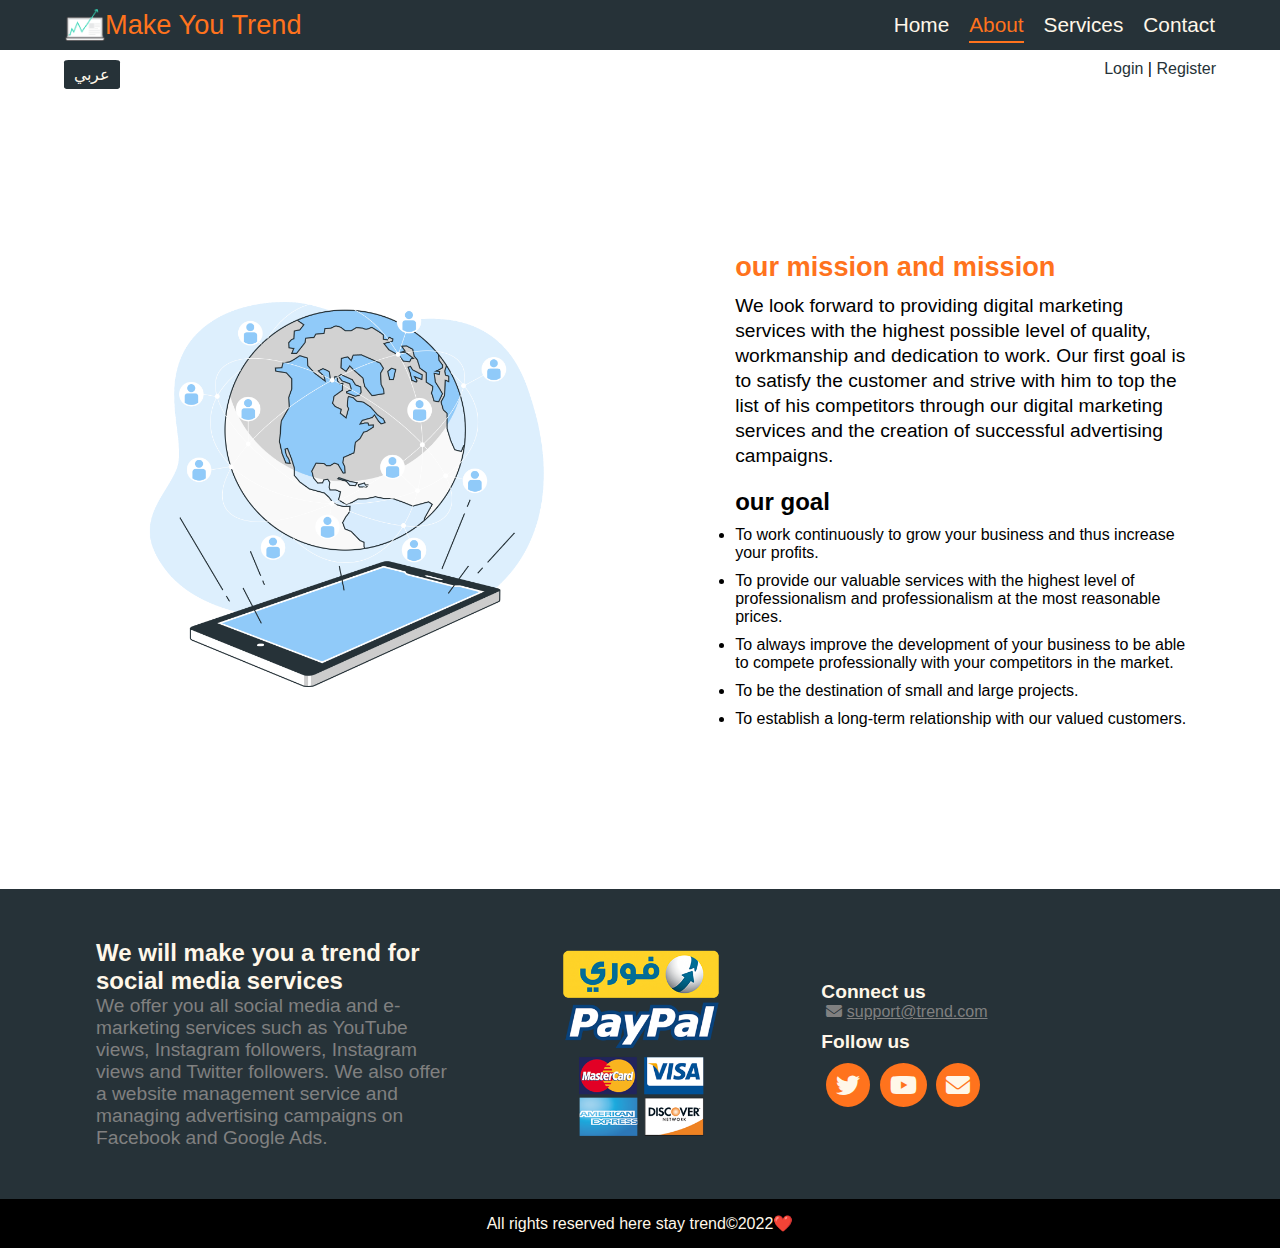
==== about-en.html @ 2884f785 "first push" ====
<!DOCTYPE html>
<html lang="en">
    <head>
        <meta charset="UTF-8">
        <meta http-equiv="X-UA-Compatible" content="IE=edge">
        <meta name="viewport" content="width=device-width, initial-scale=1.0">
        <meta name="description" content="Test">
        <!-- Title -->
        <title>About</title>
        <!-- about style -->
        <link rel="stylesheet" href="css/about.css">
        <!-- Fav-Icon -->
        <link rel="icon" href="img/fav icon.png">
        <!-- style sheet file -->
        <link rel="stylesheet" href="css/style.css">
        <!-- mediaqueries file-->
        <link rel="stylesheet" href="css/madia-queries.css">
        <!-- fontawesome library -->
        <link rel="stylesheet" href="css/all.min.css">
        <style>
            *{
                direction: ltr;
            }
            body{
                overflow-x: hidden;
            }
            
        @media (max-width: 767px){
            *{
                font-size: 12px;
            }
            body{
                overflow-x: hidden;
            }
            nav ul{
                direction: rtl;
            }
            .about .about-text{
                margin-left: 20px;
}
        }
        </style>
    </head>
<body>
    <!-- Nav -->
    <nav>
        <div>
            <span>
            <img src="img/logo2.png" alt="logo">
            <a href="index-en.html">Make You Trend</a>
            </span>
        </div>
        <i class="fas fa-bars bars"></i>
        
            <ul class="ul">
                <span class="exit">X</span>
                <li><a href="index-en.html">Home</a></li>
                <li><a href="about-en.html" class="active-one">About</a></li>
                <li><a href="services-en.html">Services</a></li>
                <li><a href="contact-en.html">Contact</a></li>
            </ul>
    </nav>
    <!-- Head -->
    <div class="head container">
            <a href="about.html" class="lang">عربي</a>
            <div>
                <a href="login-register-en.html">Login</a>
                <span> | </span>
                <a href="login-register-en.html">Register</a>
            </div>
    </div>
    <!-- about -->
    <div class="about container">
        <img src="img/about.png" alt="">
        <div class="about-text">
            <h3>our mission and mission</h3>
            <p>We look forward to providing digital marketing services with the highest possible level of quality, workmanship and dedication to work. Our first goal is to satisfy the customer and strive with him to top the list of his competitors through our digital marketing services and the creation of successful advertising campaigns.</p>
            <h5>our goal</h5>
            <ul>
                <li>To work continuously to grow your business and thus increase your profits.</li>
                <li>To provide our valuable services with the highest level of professionalism and professionalism at the most reasonable prices.</li>
                <li>To always improve the development of your business to be able to compete professionally with your competitors in the market.</li>
                <li>To be the destination of small and large projects.</li>
                <li>To establish a long-term relationship with our valued customers.</li>
            </ul>
        </div>
    </div>
    <!-- Footer -->
    <footer>
        <div class="text-footer">
            <h5>We will make you a trend for social media services</h5>
            <p>We offer you all social media and e-marketing services such as YouTube views, Instagram followers, Instagram views and Twitter followers. We also offer a website management service and managing advertising campaigns on Facebook and Google Ads.</p>
        </div>
        <img src="img/img-footer.png" alt="img-footer">
        <div class="contact-text">
            <h5>Connect us</h5>
            <i class="fas fa-envelope"></i>
            <p>support@trend.com</p>
            <h6>Follow us</h6>
            <div class="footer-icon">
                <i class="fab fa-twitter"></i>
                <i class="fab fa-youtube"></i>
                <i class="fas fa-envelope"></i>
            </div>
        </div>
    </footer>
    <!-- End Footer -->
    <div class="end-footer">
        <p>All rights reserved here stay trend&copy;2022❤️</p>
    </div>
    <!-- script js file -->
    <script src="js/main.js"></script>
</body>
</html>
---- css/about.css ----
*{
    padding: 0;
    margin: 0;
    box-sizing: border-box;
    font-size: 16px;
    font-family: 'Segoe UI', Tahoma, Verdana, sans-serif;
    direction: rtl;
}
body{
    scroll-behavior: smooth;
}
:root{
    --main-color: #1746A2;
    --second-color: #5F9DF7;
    --main-text-color: #FF731D;
    --white: #FFF7E9;
    --bg-color: #263238;
    --black-color: black;
}
/* Componats */
.container{
    width: 90%;
    padding: 50px 0;
    margin: 0 auto;
}
/* Start about */
.about{
    direction: ltr;
    min-height: calc(100vh - 100px);
    display: flex;
    justify-content: space-between;
    align-items: center;
}
.about img{
    width: calc(100% / 2 - 2%);
}
.about .about-text{
    width: calc(100% / 2 - 10%);
    margin-right: 20px;
}
.about .about-text h3{
    font-size: 1.7em;
    color: var(--main-text-color);
    margin-bottom: 10px;
}
.about .about-text p{
    font-size: 1.2em;
    line-height: 25px;
    margin-bottom: 20px;
}
.about .about-text h5{
    font-size: 1.5em;
    margin-bottom: 10px;
}
.about .about-text ul li{
    margin-top: 10px;
}
/* End about */


/* -----------madia queries */
/* -------------mobile------------- */
@media (max-width: 767px){
    .about img{
        display: none;
    }
    .about .about-text{
        width: calc(100%);
    }
}


/* ----------small screen---------------- */
@media (min-width: 767px) and (max-width: 992px){
}


/* ----------medium screen--------------------- */
@media (min-width: 992px) and (max-width: 1200px){
}


/* ---------large screen */
@media (min-width: 1200px){

}
---- css/style.css ----
*{
    padding: 0;
    margin: 0;
    box-sizing: border-box;
    font-size: 16px;
    font-family: 'Segoe UI', Tahoma, Verdana, sans-serif;
    direction: rtl;
}
body{
    scroll-behavior: smooth;
    max-width: 100%;
    overflow-x: hidden;
}
:root{
    --main-color: #1746A2;
    --second-color: #5F9DF7;
    --main-text-color: #FF731D;
    --white: #FFF7E9;
    --bg-color: #263238;
    --black-color: black;
}
/* Componats */
.container{
    width: 90%;
    padding: 50px 0;
    margin: 0 auto;
}
/* Start Nav */
nav{
    width: 100%;
    height: 50px;
    background-color: var(--bg-color);
    padding: 0 65px;
    display: flex;
    justify-content: space-between;
    align-items: center;
    direction: ltr;
    /* position: fixed; */
    top: 0;
    z-index: 999;
}
nav span{
    display: flex;
    justify-content: center;
    align-items: center;
}
nav span a{
    text-decoration: none;
    color: var(--main-text-color);
    font-size: 1.7em;
    transition: 0.5s ease;
}
nav img{
    width: 40px;
}
nav ul{
    list-style: none;
    display: flex;
}
nav ul li{
    margin-left: 20px;
}
nav ul li a{
    text-decoration: none;
    color: var(--white);
    font-size: 1.3em;
    padding-bottom: 5px;
}
/* icon */
nav .bars {
    display: none;
}
nav ul .exit{
    display: none;
}
.active-one{
    color: var(--main-text-color);
    border-bottom: 2px solid var(--main-text-color);
}
/* End Nav */
/* Start Head */
.head{
    display: flex;
    justify-content: space-between;
    direction: ltr;
    padding: 0;
    margin-top: 10px;
    /* margin-top: 65px; */
}
.head a{
    text-decoration: none;
    color: var(--bg-color);
    transition: 0.5s ease;
}
.head a:hover{
    color: var(--main-text-color);
}
.head .lang{
    background-color: var(--bg-color);
    color: var(--white);
    padding: 5px 10px;
    border-radius: 8%;
    transition: 0.5s ease;
}
.head .lang:hover{
    color: var(--main-text-color);
}
/* End Head */
/* Start btn Up */
.up{
    position: fixed;
    bottom: 20px;
    right: 20px;
    background-color: var(--main-text-color);
    padding: 10px;
    border-radius: 3px;
    transition: 0.5s ease;
    cursor: pointer;
    transform: translateX(60px);
    z-index: 5;
}
.up i{
    font-size: 1em;
    transition: 0.5s ease;
}
.up:hover{
    /* box-shadow: 0px 0px 10px 5px var(--main-text-color); */
    background-color: var(--white);
    transform: translateY(-5px);
}
.up:hover i{
    color: var(--main-text-color);
    font-size: 1.5em;
}
.up.show{
    transform: translateX(0);
}

/* End btn Up */
/* Start Landing */
.landing{
    /* direction: ltr; */
    display: flex;
    justify-content: space-evenly;
    align-items: center;
    width: 100%;
    height: calc(100vh - 95px);
    /* background: url(../img/bg-home.jpg);
    background-size: cover;
    background-position: center;
    background-repeat: no-repeat; */
}
.landing .landing-text{
    width: calc(50% - 15%);
}
.landing img{
    width: calc(50% - 10%);
    height: 100%;
}
.landing .landing-text h1{
    font-size: 2em;
    color: var(--main-text-color);
}
.landing .landing-text p{
    font-size: 1.5em;
    /* color: var(--main-color); */
    color: var(--bg-color);
    line-height: 30px;
    margin-top: 20px;
}
/* End Landing */

/* Start why-us */
.why-us{
    display: flex;
    flex-direction: column;
    justify-content: center;
    align-items: center;
}
.why-us .why-us-head{
    width: 60%;
    text-align: center;
}
.why-us .why-us-head h2{
    font-size: 2em;
    color: var(--main-text-color);
}
.why-us .why-us-head p{
    font-size: 1.5em;
    margin-top: 10px;
}

.why-us .why-us-cards{
    margin-top: 50px;
    width: 100%;
    display: flex;
    flex-wrap: wrap;
    justify-content: space-between;
    align-items: center;
}
.why-us .why-us-cards .card{
    width: calc(100% / 4 - 3%);
    display: flex;
    flex-wrap: wrap;
    flex-direction: column;
    justify-content: center;
    align-items: center;
    text-align: center;
    transition: 0.5s ease;
}
.why-us .why-us-cards .card .icon-card{
    width: 100px;
}
.why-us .why-us-cards .card .icon-card img{
    width: 100px;
    transition: 0.5s ease;
}
/* .why-us .why-us-cards .card .head-card{
    position: relative;
} */
.why-us .why-us-cards .card .head-card h3{
    background-color: var(--main-text-color);
    margin: 10px 0;
    padding: 5px 10px;
    border-radius: 4%;
    font-size: 1.2em;
    transition: 0.5s ease;
    cursor: pointer;
}
.why-us .why-us-cards .card .head-card h3:hover{
    background-color: var(--bg-color);
    color: var(--main-text-color);
}
.why-us .why-us-cards .card:hover img{
    opacity: 0.8;
}
.why-us .why-us-cards .card:hover{
    transform: translateY(-10px);
}
.why-us .why-us-cards .card .cont-card p{
    line-height: 25px;
    font-size: 1.2em;
}
/* End why-us */
/* Start pwor of media */
/* .pwor-media{
    border: 1px solid green;
} */
.pwor-media .pwor-media-head{
    display: flex;
    justify-content: center;
    margin: 20px 0;
}
.pwor-media .pwor-media-head h5{
    font-size: 2em;
    color: var(--main-text-color);
}
.pwor-media .pwor-box{
    direction: ltr;
    display: flex;
    justify-content: space-between;
    align-items: center;
}
.pwor-media .pwor-box img{
    width: calc(100% / 2 - 10%);
}

.pwor-media .pwor-box .pwor{
    width: calc(100% / 2 - 2%);
}
    .pwor .media .youtub h5,
    .pwor .media .facebook h5,
    .pwor .media .twiter h5,
    .pwor .media .instgram h5{
    color: var(--main-text-color);
    font-size: 2em;
}
.pwor .media .youtub p,
.pwor .media .facebook p,
.pwor .media .twiter p,
.pwor .media .instgram p{
    font-size: 1.3em;
    line-height: 25px;
    text-align: center;
}
/* taps */
.pwor-media .btn-taps{
    display: flex;
    justify-content: center;
    align-items: center;
    width: fit-content;
    margin: 20px auto;
}
.pwor-media .btn-taps span{
    width: 25px;
    height: 25px;
    border: 2px solid var(--second-color);
    border-radius: 50%;
    margin-left: 5px;
    cursor: pointer;
}
.pwor div:nth-child(2),
.pwor div:nth-child(3),
.pwor div:nth-child(4){
    display: none;
}
.active-two{
    background-color: var(--main-text-color);
}
/* End pwor of media */
/* Start Services */
.services{
    display: flex;
    flex-direction: column;
    justify-content: center;
    align-items: center;
}
.services .services-head{
    text-align: center;
}
.services .services-head h5{
    color: var(--main-text-color);
    font-size: 2em;
}
.services .services-head p{
    font-size: 1.5em;
    margin-top: 10px;
}
.services-content{
    width: 100%;
    display: flex;
    justify-content: space-between;
    align-items: center;
    flex-wrap: wrap;
}
.services-content .card-serv{
    width: calc(100% / 4 - 4%);
    margin-top: 50px;
    display: flex;
    flex-direction: column;
    justify-content: center;
    align-items: center;
    transition: 0.5s ease;
}
.services-content .card-serv:hover{
    transform: translateY(-10px);
}
.services-content .card-serv:hover .icon-serv i {
    font-size: 2em;
}
.services-content .card-serv .icon-serv{
    width: 50px;
    height: 50px;
    text-align: center;
    border-radius: 15%;
}
.services-content .card-serv .you{
    background-color: #da2723;
}
.services-content .card-serv .fac{
    background-color: #4768a0;
}
.services-content .card-serv .ins{
    background-color: #e1306c;
}
.services-content .card-serv .twi{
    background-color: #00aced;
}
.services-content .card-serv .tik{
    background-color: #010101;
}
.services-content .card-serv .icon-serv i{
    color: var(--white);
    line-height: 50px;
    font-size: 1.5em;
    transition: 0.5s ease;
}
.services-content .card-serv h5{
    font-size: 1.4em;
    color: var(--black-color);
    margin: 20px 0;
    text-align: center;
}
.services-content .card-serv p{
    font-size: 0.9em;
    color: gray;
}
.services .srvices-button{
    margin-top: 50px;
}
.services .srvices-button .serv-btn{
    padding: 10px 30px;
    border: none;
    background-color: var(--bg-color);
    color: var(--white);
    font-size: 1.5em;
    cursor: pointer;
    transition: 0.5s ease;
    border-radius: 5%;
}
.services .srvices-button .serv-btn a{
    text-decoration: none;
    color: var(--white);
    transition: 0.5s ease;
    font-size: 1.3em;
}
.services .srvices-button .serv-btn a:hover{
    color: var(--main-text-color);
}
/* End Services */
/* Start features-section*/
.features-section{
    width: 100%;
    background-color: var(--bg-color);
}
.features-section .features-content{
    display: flex;
    justify-content: space-between;
    align-items: center;
}
.features-section .features-content h5{
    font-size: 2em;
    color: var(--white);
}
.features-section .features-content button{
    padding: 5px 10px;
    border-radius: 5px;
    border: none;
    cursor: pointer;
    font-size: 1em;
    transition: 0.5s ease;
}
.features-section .features-content button:hover{
    transform: scale(1.1);
    color: var(--main-text-color);
}
.features-section .features-content button i{
    font-size: 1em;
    color: var(--main-text-color);
}
/* End features-section*/
/* Start Contact */
.contact{
    direction: ltr;
    display: flex;
    justify-content: space-between;
    align-items: center;
}
.contact > div{
    width: calc(100% / 2 5%);
    flex: 1;
}
.contact > div h5{
    font-size: 2em;
    color: var(--main-color);
}
.contact > div p{
    font-size: 1.5em;
    color: var(--bg-color);
}
.contact > div form input:not([type = "submit"]){
    width: calc(100% / 2 - 5%);
    padding: 10px;
    margin-top: 20px;
    border-radius: 5px;
    outline: none;
    border: 1px solid gray;
}
.contact > div form textarea{
    width: calc(100% - 10%);
    margin-top: 10px;
    padding: 10px;
    border-radius: 5px;
    outline: none;
    border: 1px solid gray;
    resize: none;
}
.contact > div form input[type = "submit"]{
    padding: 5px 10px;
    border: none;
    background-color: var(--main-color);
    color: var(--white);
    font-size: 1.2em;
    border-radius: 5px;
    cursor: pointer;
    margin-top: 10px;
}
.contact img{
    width: calc(100% / 2 - 5%);
}
/* End Contact */
/* Start Footer */
footer{
    direction: ltr;
    width: 100%;
    padding: 50px 0;
    background-color: var(--bg-color);
    display: flex;
    justify-content: space-evenly;
    align-items: center
}
footer .text-footer{
    width: calc(100% / 3 - 5%);
}
footer .text-footer h5{
    font-size: 1.5em;
    color: var(--white);
}
footer .text-footer p{
    font-size: 1.2em;
    color: gray;
}
footer img{
    width: calc(100% / 3 - 20%);
}
footer .contact-text{
    width: calc(100% / 3 - 5%);
}
footer .contact-text h5{
    font-size: 1.2em;
    color: var(--white);
}
footer .contact-text i{
    color: gray;
    margin-left: 5px;
}
footer .contact-text p{
    display: inline-block;
    color: gray;
    text-decoration: underline;
}
footer .contact-text h6{
    font-size: 1.2em;
    color: var(--white);
    margin-top: 10px;
}
footer .contact-text .footer-icon{
    margin-top: 10px;
}
footer .contact-text .footer-icon i{
    font-size: 1.5em;
    background-color: var(--main-text-color);
    padding: 10px;
    border-radius: 50%;
    color: var(--white);
    transition: 0.5s ease;
    cursor: pointer;
}
footer .contact-text .footer-icon i:hover{
    box-shadow: 0px 0px 10px 5px var(--main-text-color);
    background-color: var(--white);
    color: var(--main-text-color);
}
/* End Footer */
/* Start End Footer */
.end-footer{
    width: 100%;
    padding: 15px 0;
    background-color: var(--black-color);
    display: flex;
    justify-content: center;
    align-items: center;
}
.end-footer p{
    color: var(--white);
}
/* End End Footer */
---- css/madia-queries.css ----
:root{
    --main-color: #1746A2;
    --second-color: #5F9DF7;
    --main-text-color: #FF731D;
    --white: #FFF7E9;
    --bg-color: #263238;
    --black-color: black;
}

/* -----------madia queries */
/* -------------mobile------------- */
@media (max-width: 767px){
    *{
        font-size: 12px;
    }
    /* Nav */
    nav{
        padding: 0 20px;
    }
    nav span{
        left: 60px;
    }
    nav .bars{
        color: var(--main-text-color);
        display: block;
        font-size: 30px;
        cursor: pointer;
    }
    nav ul .exit{
        display: block;
        color: var(--white);
        position: absolute;
        top: 10px;
        left: 20px;
        font-size: 35px;
        color: var(--white);
        transition: 0.5s ease;
        cursor: pointer;
    }
    nav ul .exit:hover{
        color: red;
    }
    nav ul{
        display: block;
        position: absolute;
        top: 0;
        right: 0;
        /* right: -100%; */
        display: none;
        width: 50%;
        height: 100vh;
        text-align: center;
        background-color: rgb(0, 0, 0);
        transition: 0.5s ease;
        z-index: 1;
    }
    nav ul li{
        margin: 50px 0;
    }
    nav ul li a{
        color: white;
    }
    /* landing */
    .landing{
        justify-content: center;
        text-align: center;
    }
    .landing .landing-text{
        width: calc(100% - 20%);
    }
    .landing img{
        display: none;
    }
    /* why-us */
    .why-us .why-us-cards{
    flex-direction: column;
    }
    .why-us .why-us-cards .card:nth-child(1),
    .why-us .why-us-cards .card:nth-child(2),
    .why-us .why-us-cards .card:nth-child(3){
        margin-bottom: 20px;
        padding-bottom: 20px;
        border-bottom: 2px solid gray;
    }
    .why-us .why-us-cards .card{
        width: calc(100% - 10%);
    }
    /* pwor of media */
    .pwor-media .pwor-media-head{
        text-align: center;
    }
    .pwor-media .pwor-box{
        justify-content: center;
    }
    .pwor-media .pwor-box img{
        display: none;
    }
    .pwor-media .pwor-box .pwor{
        width: calc(100% - 20%);
        text-align: center;
    }
    .pwor .media .youtub h5,
    .pwor .media .facebook h5,
    .pwor .media .twiter h5,
    .pwor .media .instgram h5{
    margin-bottom: 20px;
    }
    /* Services */
    .services-content .card-serv{
        width: calc(100% / 1 - 5%);
    }
    /* features-section*/
    .features-section .features-content h5{
        font-size: 1.5em;
    }

    /* Contact */
    .contact img{
        display: none;
    }
    .contact > div{
        text-align: center;
    }
    .contact > div form input:not([type = "submit"]){
        width: calc(100% - 10%);
    }
    /* Footer */
    footer{
        flex-direction: column;
        /* flex-wrap: wrap; */
        justify-content: center;
    }
    footer .text-footer{
        width: calc(100% - 10%);
        text-align: center;
    }
    footer img{
        width: calc(100% - 70%);
        margin: 20px 0;
    }
    footer .contact-text{
        width: calc(100% - 10%);
        text-align: center;
    }
}


/* ----------small screen---------------- */
@media (min-width: 767px) and (max-width: 992px){
    *{
        font-size: 14px;
    }
    /* landing */
    .landing{
        justify-content: center;
        text-align: center;
    }
    .landing .landing-text{
        width: calc(100% - 20%);
    }
    .landing img{
        display: none;
    }
    /* why-us */
    .why-us .why-us-cards{
        flex-direction: row;
        }
        .why-us .why-us-cards .card:nth-child(1),
        .why-us .why-us-cards .card:nth-child(2){
            margin-bottom: 20px;
        }
        .why-us .why-us-cards .card{
            width: calc(100% / 2 - 5%);
        }
        /* pwor of media */
    .pwor-media .pwor-media-head{
        text-align: center;
    }
    .pwor-media .pwor-box{
        justify-content: center;
    }
    .pwor-media .pwor-box img{
        display: none;
    }
    .pwor-media .pwor-box .pwor{
        width: calc(100% - 20%);
        text-align: center;
    }
    .pwor .media .youtub h5,
    .pwor .media .facebook h5,
    .pwor .media .twiter h5,
    .pwor .media .instgram h5{
    margin-bottom: 20px;
    }
    /* Services */
    .services-content .card-serv{
        width: calc(100% / 2 - 5%);
    }
    /* Contact */
    .contact img{
        display: none;
    }
    .contact > div{
        text-align: center;
    }
    /* Footer */
    footer{
        /* flex-direction: column; */
        flex-wrap: wrap;
        justify-content: space-evenly;
    }
    footer .text-footer{
        width: calc(100%  / 2);
        text-align: center;
    }
    footer img{
        width: calc(100% / 2 - 30%);
        margin: 20px 0;
    }
    footer .contact-text{
        width: calc(100% - 10%);
        text-align: center;
    }
}


/* ----------medium screen--------------------- */
@media (min-width: 992px) and (max-width: 1200px){
    /* why-us */
    .why-us .why-us-cards{
        flex-direction: row;
        }
        .why-us .why-us-cards .card:nth-child(4){
            margin-top: 20px
        }
        .why-us .why-us-cards .card{
            width: calc(100% / 3 - 5%);
        }
        /* Start pwor of media */
        .pwor-media .pwor-box .pwor{
            width: calc(100% / 2);
        }
         /* Services */
    .services-content .card-serv{
        width: calc(100% / 3 - 5%);
    }
}


/* ---------large screen */
@media (min-width: 1200px){

}
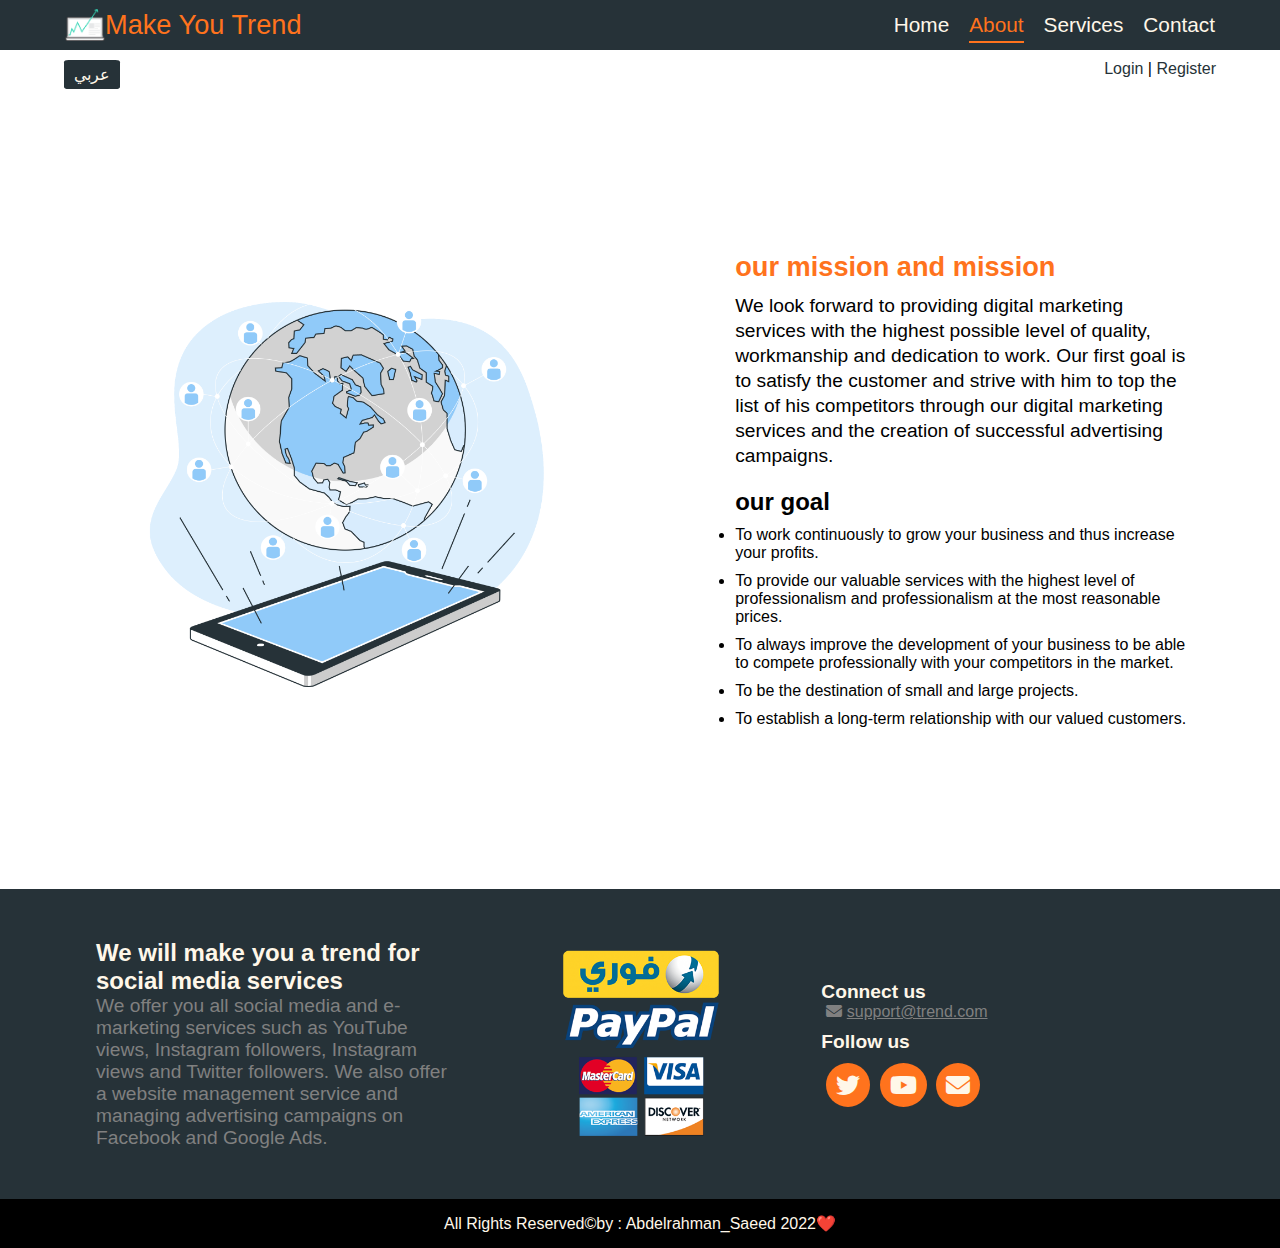
==== commit fa14716d: "some-edite" ====
--- a/about-en.html
+++ b/about-en.html
@@ -106,7 +106,7 @@
     </footer>
     <!-- End Footer -->
     <div class="end-footer">
-        <p>All rights reserved here stay trend&copy;2022❤️</p>
+        <p>All Rights Reserved&copy;by : Abdelrahman_Saeed 2022❤️</p>
     </div>
     <!-- script js file -->
     <script src="js/main.js"></script>
